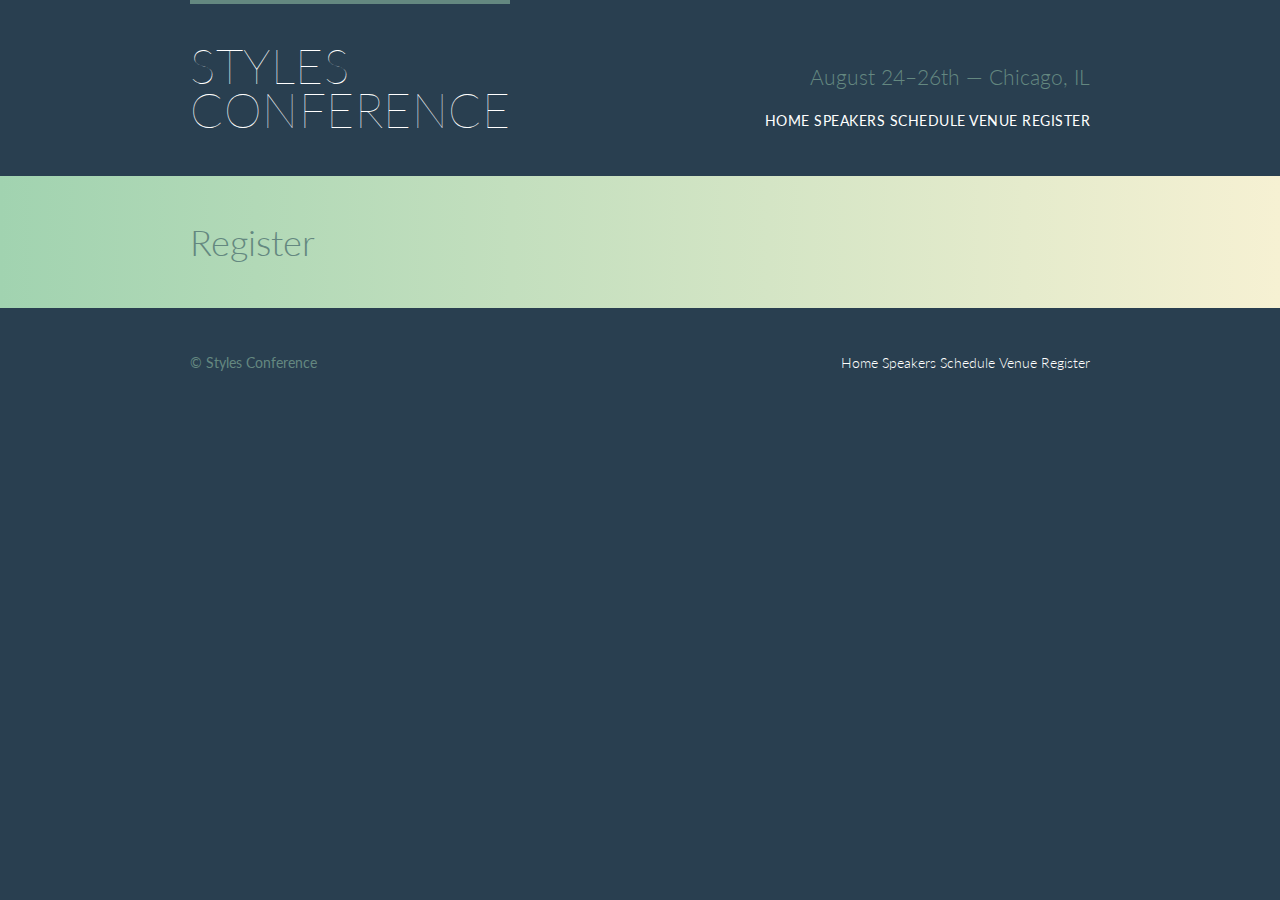
==== register.html @ d914de90 "Fix interior pages to have appropriate html structure" ====
<!DOCTYPE html>
<html lang="en">
    <head>
        <meta charset="utc-8">
        <title>Styles Conference</title>
        <link rel="stylesheet" href="assets/stylesheets/main.css">
        <link rel="stylesheet"
        href="https://fonts.googleapis.com/css?family=Lato:100,300,400">
    </head>
    <body>

        <header class=" primary-header container group">
            <h1 class="logo">
                <a href="index.html">Styles <br> Conference</a>
            </h1>
            <h3 class="tagline">August 24&ndash;26th &mdash; Chicago, IL</h3>
            <nav class="nav primary-nav">
                <a href="index.html">Home</a>
                <a href="speakers.html">Speakers</a>
                <a href="schedule.html">Schedule</a>
                <a href="venue.html">Venue</a>
                <a href="register.html">Register</a>
            </nav>
        </header>

        <section class="row-alt">
            <div class="container">
                <h1>Register</h1>
            </div>
        </section>

        <footer class="primary-footer container group">
            <small>&copy; Styles Conference</small>
            <nav class="nav">
                <a href="index.html">Home</a>
                <a href="speakers.html">Speakers</a>
                <a href="schedule.html">Schedule</a>
                <a href="venue.html">Venue</a>
                <a href="register.html">Register</a>
            </nav>
        </footer>
    </body>
</html>
---- assets/stylesheets/main.css ----
/* http://meyerweb.com/eric/tools/css/reset/ 
   v2.0 | 20110126
   License: none (public domain)
*/

html, body, div, span, applet, object, iframe,
h1, h2, h3, h4, h5, h6, p, blockquote, pre,
a, abbr, acronym, address, big, cite, code,
del, dfn, em, img, ins, kbd, q, s, samp,
small, strike, strong, sub, sup, tt, var,
b, u, i, center,
dl, dt, dd, ol, ul, li,
fieldset, form, label, legend,
table, caption, tbody, tfoot, thead, tr, th, td,
article, aside, canvas, details, embed, 
figure, figcaption, footer, header, hgroup, 
menu, nav, output, ruby, section, summary,
time, mark, audio, video {
	margin: 0;
	padding: 0;
	border: 0;
	font-size: 100%;
	font: inherit;
	vertical-align: baseline;
}
/* HTML5 display-role reset for older browsers */
article, aside, details, figcaption, figure, 
footer, header, hgroup, menu, nav, section {
	display: block;
}
body {
	line-height: 1;
}
ol, ul {
	list-style: none;
}
blockquote, q {
	quotes: none;
}
blockquote:before, blockquote:after,
q:before, q:after {
	content: '';
	content: none;
}
table {
	border-collapse: collapse;
	border-spacing: 0;
}

/*
  ========================================
  Custom styles
  ========================================
*/

body {
	background: #293f50;
	color: #888;
	font: 300 16px/22px "Lato", "Open Sans", "Helvetica Neue", Helvetica, Arial, sans-serif;
}

h1, h2, h3, h4 {
	color: #648880;
}

h1 {
	font-size: 36px;
	line-height: 44px;
}

h2 {
	font-size: 24px;
	line-height: 44px;
}

h3 {
	font-size: 21px;
}

h4 {
	font-size: 18px;
}

h5 {
	color: #a9b2b9;
	font-size: 14px;
	font-weight: 400;
	text-transform: uppercase;
}

strong {
	font-weight: 400;
}

cite, em {
	font-style: italic;
}

/*
  ========================================
  Links
  ========================================
*/

a:hover {
	color: #a9b2b9;
}

a {
	color: #648880;
	text-decoration: none;
}

p a {
	border-bottom: 1px solid #dfe2e5;
}

.primary-header a,
.primary-footer a {
	color: #fff;
}

.primary-header a:hover,
.primary-footer a:hover {
	color: #648880;
}

/*
  ========================================
  Grid
  ========================================
*/

*,
*:before,
*:after {
	-webkit-box-sizing: border-box;
	-moz-box-sizing: border-box;
	box-sizing: border-box;
}

.container,
.grid {
	margin: 0 auto;
	width: 960px;
}

.container {
	padding-left: 30px;
	padding-right: 30px
}

.col-1-3 {
	width: 33.33%;
}

.col-2-3 {
	width: 66.66%;
}

.col-1-3,
.col-2-3 {
	display: inline-block;
	vertical-align: top;
}

.grid,
.col-1-3,
.col-2-3 {
	padding-left: 15px;
	padding-right: 15px;
}

.teaser a:hover h3 {
	color: #a9b2b9;
}

/*
  ========================================
  Clearfix
  ========================================
*/

.group:before,
.group:after {
	content: "";
	display: table;
}

.group:after {
	clear: both;
}

.group {
	clear: both;
	*zoom: 1;
}

/*
  ========================================
  Rows
  ========================================
*/

.row,
.row-alt {
	min-width: 960px;
}

.row {
	background: #fff;
	padding: 66px 0 44px 0;
}

.row-alt {
	background: #cbe2c1;
	background: -webkit-linear-gradient(to right, #a1d3b0, #f6f1d3);
	background: -moz-linear-gradient(to right, #a1d3b0, #f6f1d3);
	background: linear-gradient(to right, #a1d3b0, #f6f1d3);
	padding: 44px 0 22px 0;
}



/*
  ========================================
  Typography
  ========================================
*/

h1, h3, h4, h5, p {
	margin-bottom: 22px;
}

/*
  ========================================
  Buttons
  ========================================
*/

.btn {
	border-radius: 5px;
	color: #fff;
	cursor: pointer;
	display: inline-block;
	font-weight: 400;
	letter-spacing: .5px;
	margin: 0;
	text-transform: uppercase;
}

.btn-alt {
	border: 1px solid #dfe2e5;
	padding: 10px 30px;
}

.btn-alt:hover {
	background: #fff;
	color: #648880;
}

/*
  ========================================
  Home
  ========================================
*/

.hero {
	color: #fff;
	line-height: 44px;
	padding: 22px 80px 66px 80px;
	text-align: center;
}

.hero h2 {
	font-size: 36px;
}

.hero p {
	font-size: 24px;
	font-weight: 100;
}

/*
  ========================================
  Primary header
  ========================================
*/

.logo {
	border-top: 4px solid #648880;
	padding: 40px 0 22px 0;
	float: left;
	font-size: 48px;
	font-weight: 100;
	letter-spacing: .5px;
	line-height: 44px;
	text-transform: uppercase;
}

.tagline {
	margin: 66px 0 22px 0;
	text-align: right;
}

.primary-nav {
	font-size: 14px;
	font-weight: 400;
	letter-spacing: .5px;
	text-transform: uppercase;
}

/*
  ========================================
  Primary footer
  ========================================
*/

.primary-footer small {
	float: left;
	font-weight: 400;
}

.primary-footer {
	color: #648880;
	font-size: 14px;
	padding-bottom: 44px;
	padding-top: 44px;
}

/*
  ========================================
  Navigation
  ========================================
*/

.nav {
	text-align: right;
}
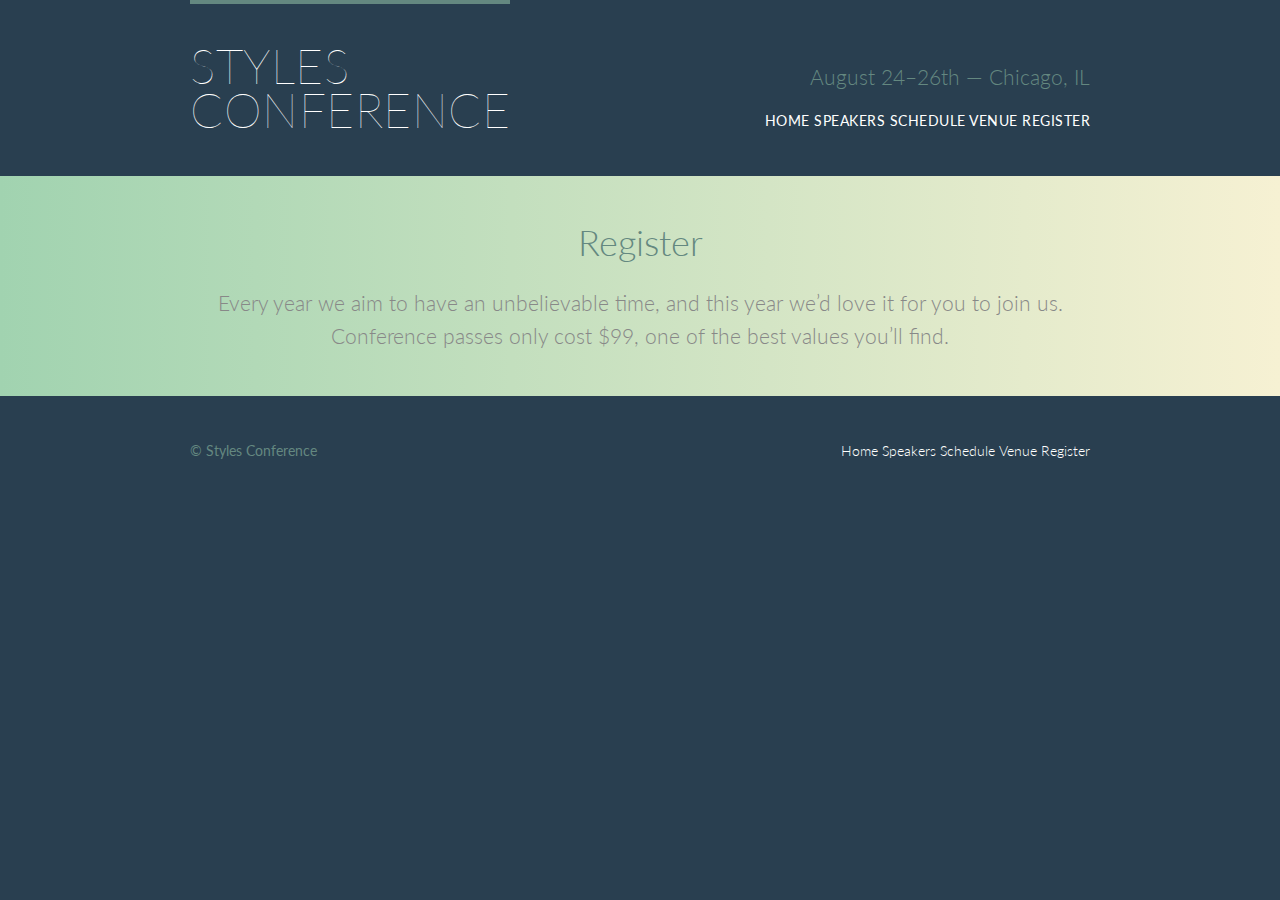
==== commit b9e79f65: "Add <p> to rest of interior pages" ====
--- a/register.html
+++ b/register.html
@@ -24,8 +24,9 @@
         </header>
 
         <section class="row-alt">
-            <div class="container">
+            <div class="lead container">
                 <h1>Register</h1>
+                <p>Every year we aim to have an unbelievable time, and this year we&#8217;d love it for you to join us. Conference passes only cost $99, one of the best values you&#8217;ll find.</p>
             </div>
         </section>
 
--- a/assets/stylesheets/main.css
+++ b/assets/stylesheets/main.css
@@ -234,6 +234,21 @@
 
 /*
   ========================================
+  Leads
+  ========================================
+*/
+
+.lead {
+	text-align: center;
+}
+
+.lead p {
+	font-size: 21px;
+	line-height: 33px;
+}
+
+/*
+  ========================================
   Buttons
   ========================================
 */
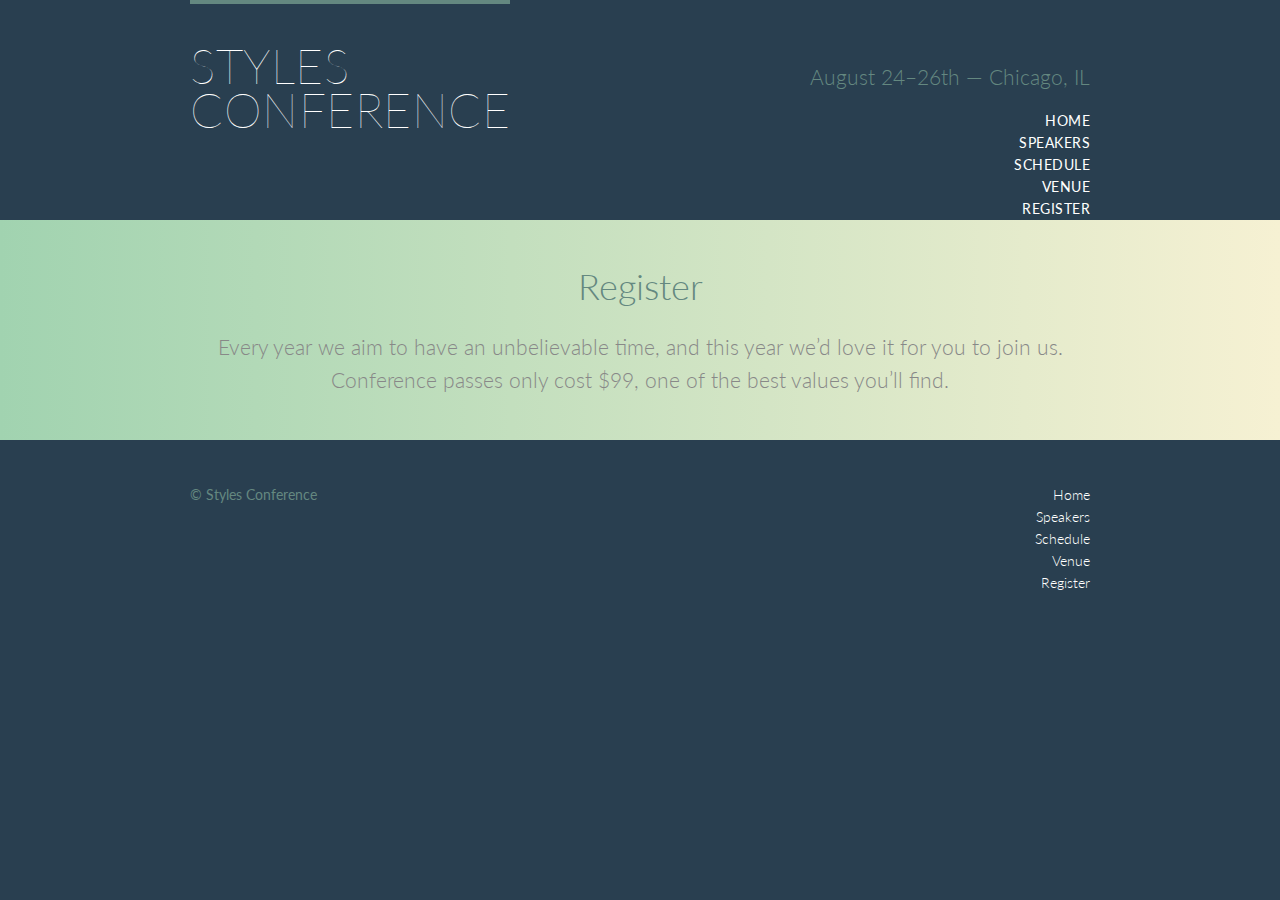
==== commit 4814b593: "Wrap nav bar with <ul> and <li> tags" ====
--- a/register.html
+++ b/register.html
@@ -15,11 +15,13 @@
             </h1>
             <h3 class="tagline">August 24&ndash;26th &mdash; Chicago, IL</h3>
             <nav class="nav primary-nav">
-                <a href="index.html">Home</a>
-                <a href="speakers.html">Speakers</a>
-                <a href="schedule.html">Schedule</a>
-                <a href="venue.html">Venue</a>
-                <a href="register.html">Register</a>
+                <ul>
+                    <li><a href="index.html">Home</a></li><!--
+                    --><li><a href="speakers.html">Speakers</a></li><!--
+                    --><li><a href="schedule.html">Schedule</a></li><!--
+                    --><li><a href="venue.html">Venue</a></li><!--
+                    --><li><a href="register.html">Register</a></li>
+                </ul>
             </nav>
         </header>
 
@@ -33,11 +35,13 @@
         <footer class="primary-footer container group">
             <small>&copy; Styles Conference</small>
             <nav class="nav">
-                <a href="index.html">Home</a>
-                <a href="speakers.html">Speakers</a>
-                <a href="schedule.html">Schedule</a>
-                <a href="venue.html">Venue</a>
-                <a href="register.html">Register</a>
+                <ul>
+                    <li><a href="index.html">Home</a></li><!--
+                    --><li><a href="speakers.html">Speakers</a></li><!--
+                    --><li><a href="schedule.html">Schedule</a></li><!--
+                    --><li><a href="venue.html">Venue</a></li><!--
+                    --><li><a href="register.html">Register</a></li>
+                </ul>
             </nav>
         </footer>
     </body>
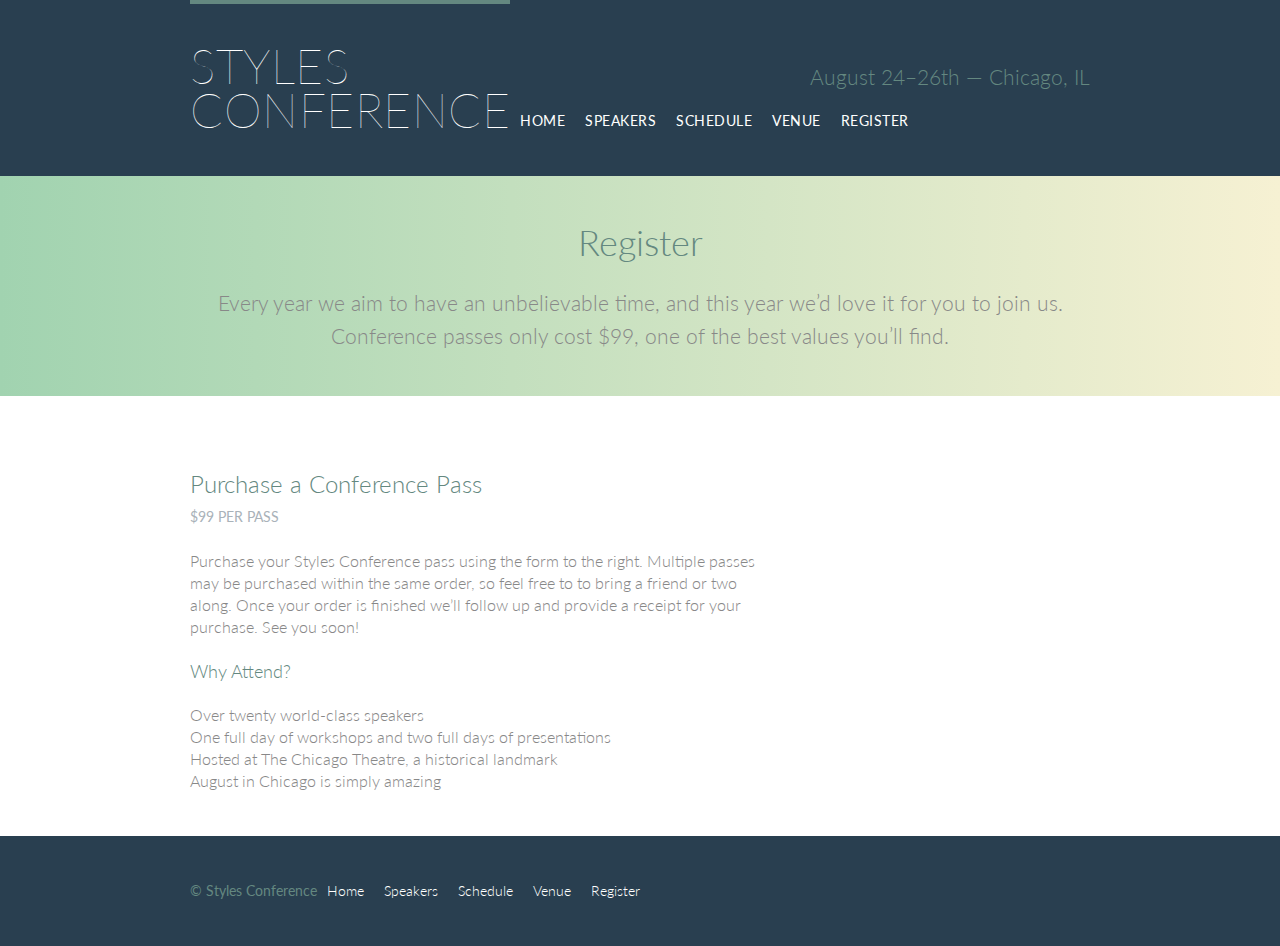
==== commit 69e14deb: "Add new section to for purchases using form" ====
--- a/register.html
+++ b/register.html
@@ -32,6 +32,28 @@
             </div>
         </section>
 
+        <section class="row">
+            <div class="grid">
+                <section class="col-2-3">
+                    <h2>Purchase a Conference Pass</h2>
+                    <h5>$99 per Pass</h5>
+                    <p>Purchase your Styles Conference pass using the form to the right. Multiple passes may be purchased within the same order, so feel free to to bring a friend or two along. Once your order is finished we&#8217;ll follow up and provide a receipt for your purchase. See you soon! </p>
+                    <h4>Why Attend?</h4>
+
+                    <ul>
+                    <li>Over twenty world-class speakers</li>
+                        <li>One full day of workshops and two full days of presentations</li>
+                        <li>Hosted at The Chicago Theatre, a historical landmark</li>
+                        <li>August in Chicago is simply amazing</li>
+                    </ul>
+                </section><!--
+                
+                --><form class="col-1-3">
+
+                </form>
+            </div>
+        </section>
+
         <footer class="primary-footer container group">
             <small>&copy; Styles Conference</small>
             <nav class="nav">
--- a/assets/stylesheets/main.css
+++ b/assets/stylesheets/main.css
@@ -175,6 +175,13 @@
 	color: #a9b2b9;
 }
 
+.teaser img {
+	border-radius: 5px;
+	display: block;
+	margin-bottom: 22px;
+	max-width: 100%;
+}
+
 /*
   ========================================
   Clearfix
@@ -349,6 +356,55 @@
   ========================================
 */
 
-.nav {
-	text-align: right;
+.nav li {
+	display: inline-block;
+	margin: 0 10px;
+	vertical-align: top;
+}
+
+.nav li:last-child {
+	margin-right: 0;
+}
+
+/*
+  ========================================
+  Speakers
+  ========================================
+*/
+
+.speaker-info {
+	border: 1px solid #dfe2e5;
+	border-radius: 5px;
+	margin-top: 88px;
+	padding-bottom: 22px;
+	text-align: center;
+}
+
+.speaker {
+	margin-bottom: 44px;
+}
+
+.speaker-info img {
+	border-radius: 50%;
+	height: 130px;
+	margin: -66px 0 22px 0;
+	vertical-align: top;
+}
+
+/*
+  ========================================
+  Venue
+  ========================================
+*/
+
+.venue-theatre {
+	margin-bottom: 66px;
+}
+
+.venue-hotel {
+	margin-bottom: 22px;
+}
+
+.venue-map {
+	height: 264px;
 }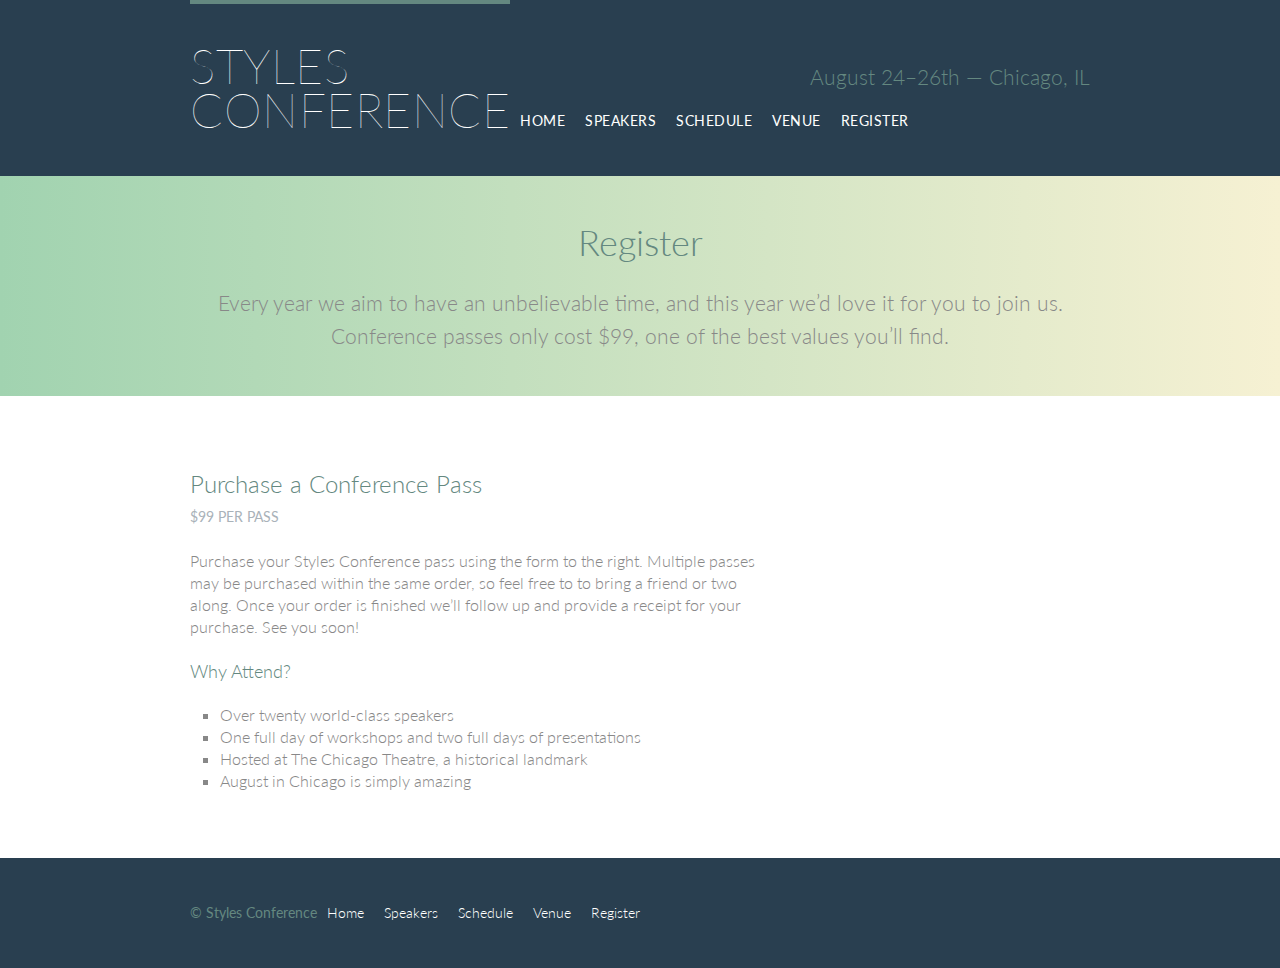
==== commit 3f262b64: "Add list to register.html and style in main.css" ====
--- a/register.html
+++ b/register.html
@@ -40,7 +40,7 @@
                     <p>Purchase your Styles Conference pass using the form to the right. Multiple passes may be purchased within the same order, so feel free to to bring a friend or two along. Once your order is finished we&#8217;ll follow up and provide a receipt for your purchase. See you soon! </p>
                     <h4>Why Attend?</h4>
 
-                    <ul>
+                    <ul class="why-attend">
                     <li>Over twenty world-class speakers</li>
                         <li>One full day of workshops and two full days of presentations</li>
                         <li>Hosted at The Chicago Theatre, a historical landmark</li>
--- a/assets/stylesheets/main.css
+++ b/assets/stylesheets/main.css
@@ -407,4 +407,15 @@
 
 .venue-map {
 	height: 264px;
+}
+
+/*
+  ========================================
+  Register
+  ========================================
+*/
+
+.why-attend {
+	list-style: square;
+	margin: 0 0 22px 30px;
 }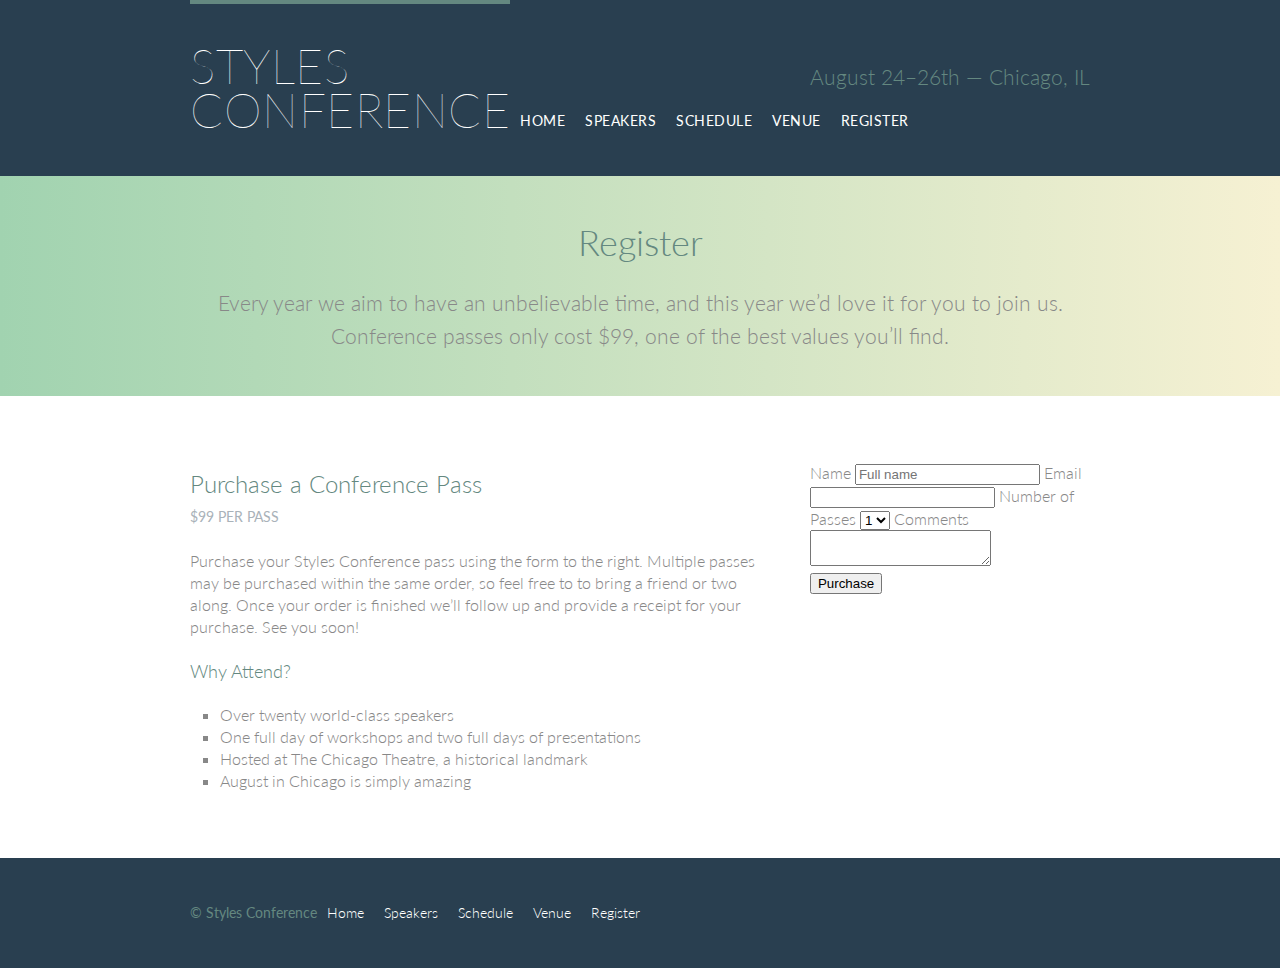
==== commit b27951d2: "Add form class with form controls nested within for registration purchase" ====
--- a/register.html
+++ b/register.html
@@ -48,8 +48,34 @@
                     </ul>
                 </section><!--
                 
-                --><form class="col-1-3">
+                --><form class="col-1-3" action="#" method="post">
+                    <fieldset>
+                        <label>
+                            Name
+                            <input type="text" name="name" placeholder="Full name" required>
+                        </label>
+                        <label>
+                            Email
+                            <input type="email" name="email placeholder="Email address" required>
+                        </label>
+                        <label>
+                            Number of Passes
+                            <select name="quantity" required>
+                                <option value="1" selected>1</option>
+                                <option value="2">2</option>
+                                <option value="3">3</option>
+                                <option value="4">4</option>
+                                <option value="5">5</option>
+                            </select>
+                        </label>
 
+                        <label>
+                            Comments
+                            <textarea name="comments"></textarea>
+                        </label>
+                    </fieldset>
+                    
+                    <input type="submit" name="submit"  value="Purchase">
                 </form>
             </div>
         </section>
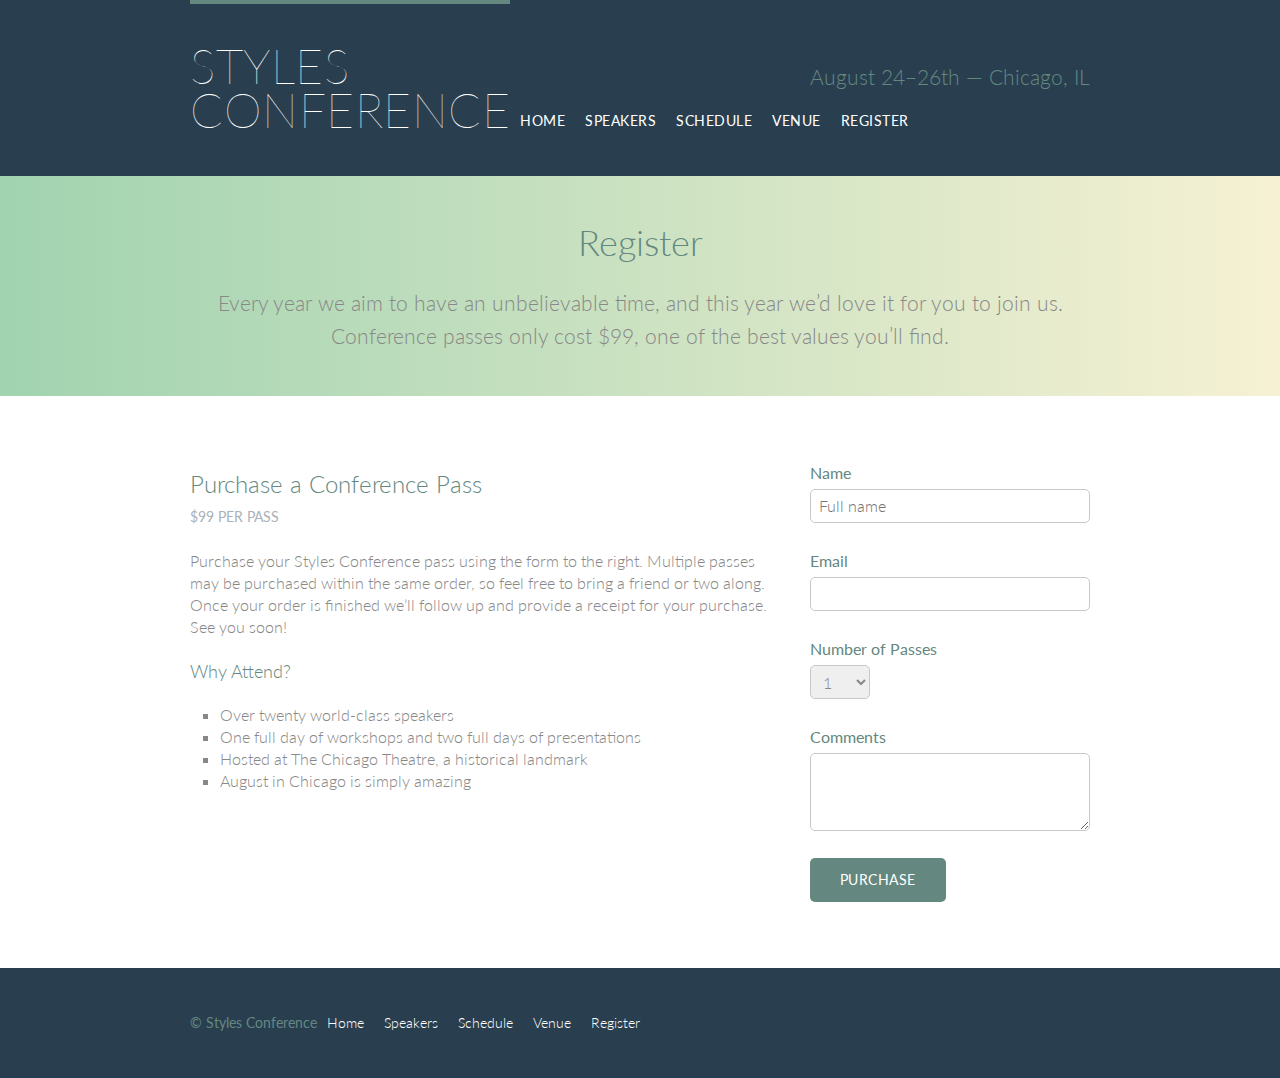
==== commit 920317bb: "Create new classes to style each form control within register.html" ====
--- a/register.html
+++ b/register.html
@@ -37,7 +37,7 @@
                 <section class="col-2-3">
                     <h2>Purchase a Conference Pass</h2>
                     <h5>$99 per Pass</h5>
-                    <p>Purchase your Styles Conference pass using the form to the right. Multiple passes may be purchased within the same order, so feel free to to bring a friend or two along. Once your order is finished we&#8217;ll follow up and provide a receipt for your purchase. See you soon! </p>
+                    <p>Purchase your Styles Conference pass using the form to the right. Multiple passes may be purchased within the same order, so feel free to bring a friend or two along. Once your order is finished we&#8217;ll follow up and provide a receipt for your purchase. See you soon! </p>
                     <h4>Why Attend?</h4>
 
                     <ul class="why-attend">
@@ -49,7 +49,7 @@
                 </section><!--
                 
                 --><form class="col-1-3" action="#" method="post">
-                    <fieldset>
+                    <fieldset  class="register-group">
                         <label>
                             Name
                             <input type="text" name="name" placeholder="Full name" required>
@@ -74,8 +74,8 @@
                             <textarea name="comments"></textarea>
                         </label>
                     </fieldset>
-                    
-                    <input type="submit" name="submit"  value="Purchase">
+
+                    <input class="btn btn-default" type="submit" name="submit"  value="Purchase">
                 </form>
             </div>
         </section>
--- a/assets/stylesheets/main.css
+++ b/assets/stylesheets/main.css
@@ -281,6 +281,17 @@
 	color: #648880;
 }
 
+.btn-default {
+	border: 0;
+	background: #648880;
+	padding: 11px 30px;
+	font-size: 14px;
+}
+
+.btn-default:hover {
+	background: #77a198;
+}
+
 /*
   ========================================
   Home
@@ -418,4 +429,45 @@
 .why-attend {
 	list-style: square;
 	margin: 0 0 22px 30px;
+}
+
+form {
+	margin-bottom: 22px;
+}
+
+input,
+select,
+textarea {
+	font: 300 16px/22px "Lato", "Open Sans", "Helvetica Neue", Helvetica, Arial, sans-serif;
+}
+
+.register-group label {
+	color: #648880;
+	cursor: pointer;
+	font-weight: 400;
+}
+
+.register-group input,
+.register-group select,
+.register-group textarea {
+	border: 1px solid #c6c9cc;
+	border-radius: 5px;
+	color: #888;
+	display: block;
+	margin: 5px 0 27px 0;
+	padding: 5px 8px;
+}
+
+.register-group input,
+.register-group textarea {
+	width: 100%;
+}
+
+.register-group select {
+	height: 34px;
+	width: 60px;
+}
+
+.register-group textarea {
+	height: 78px;
 }